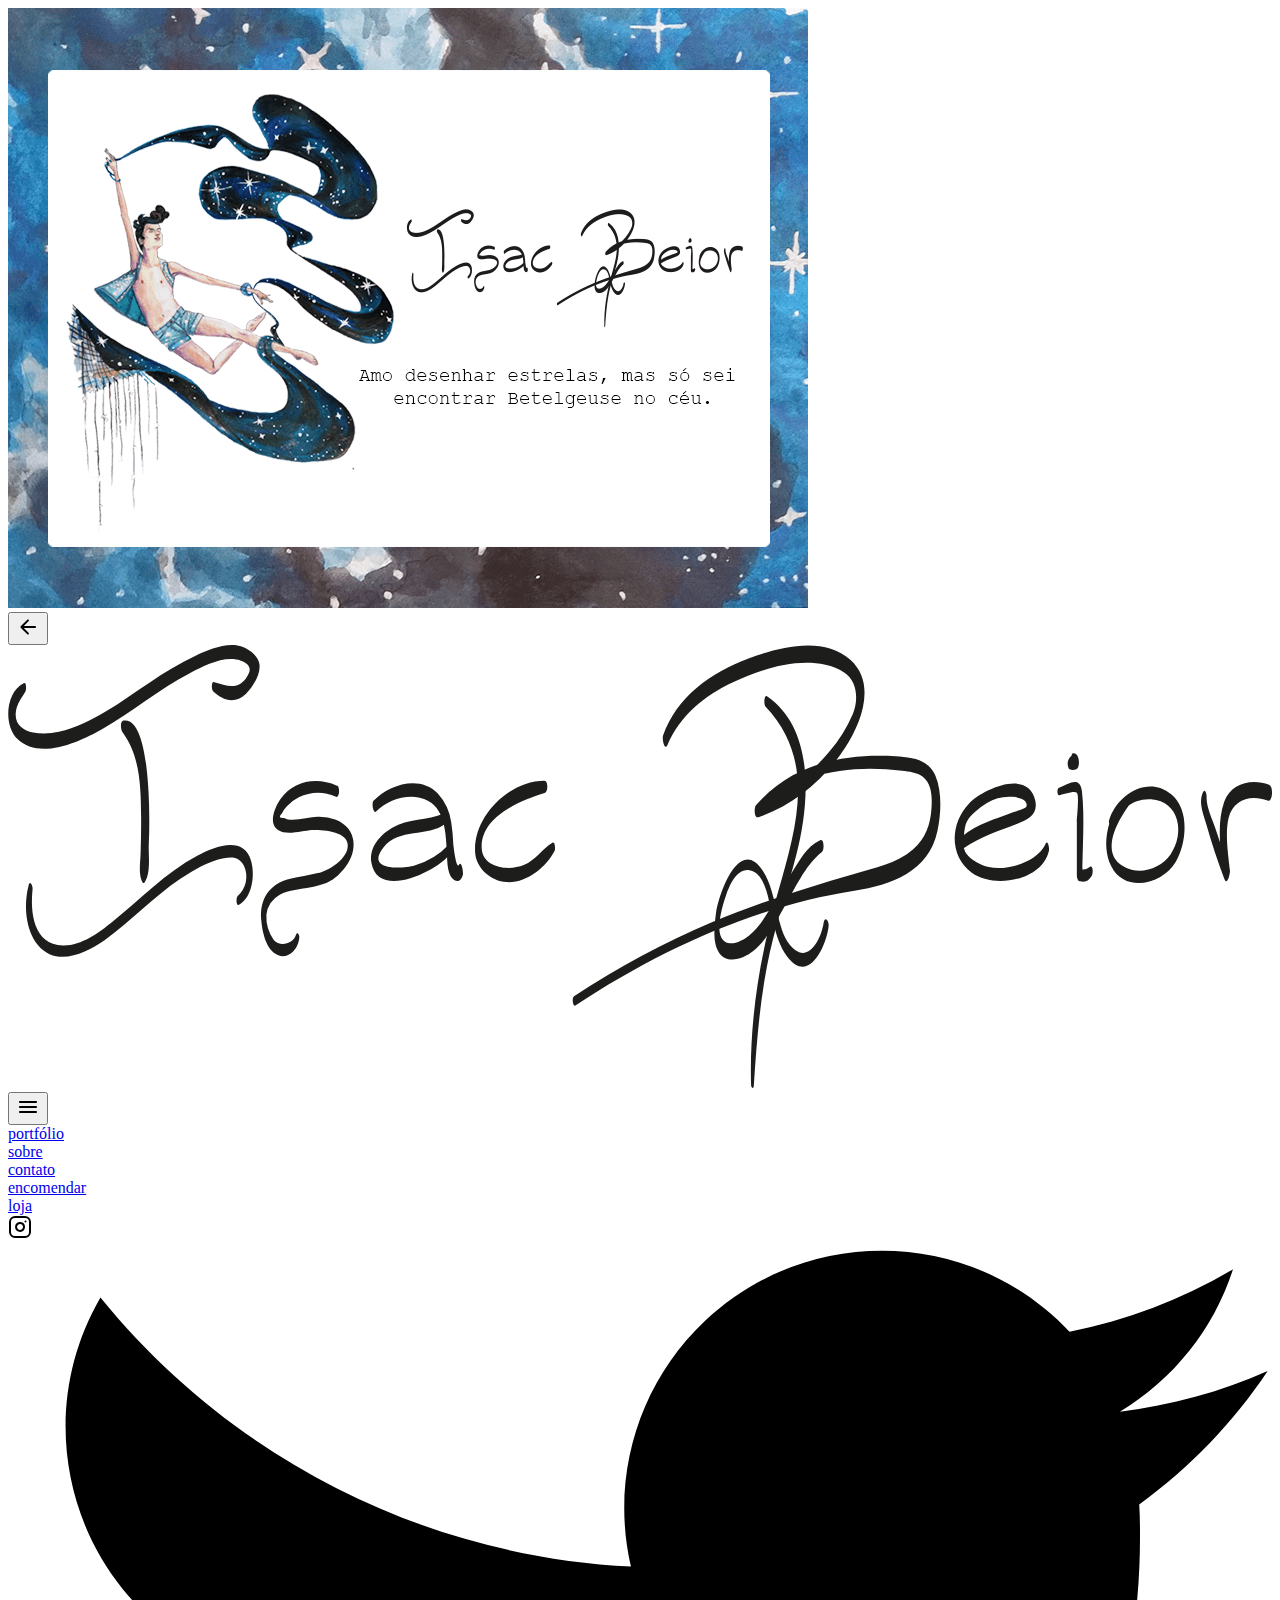
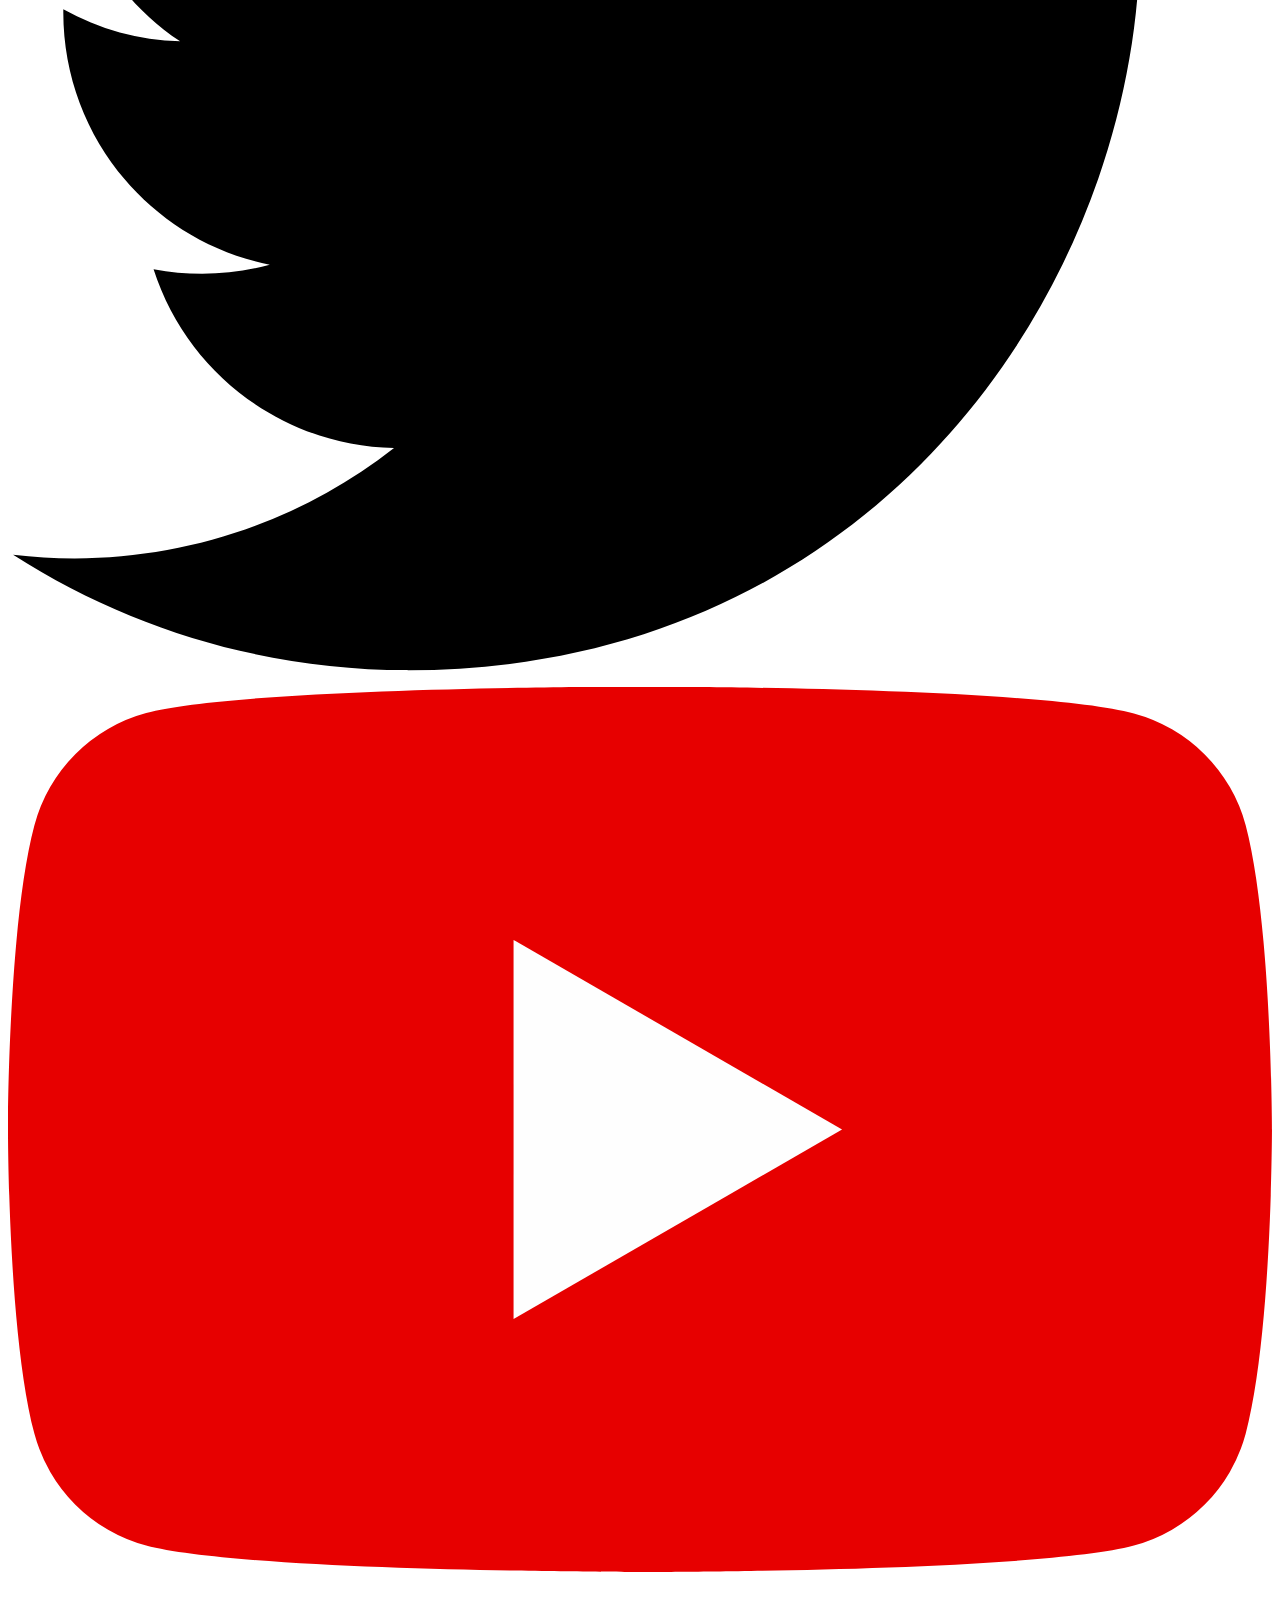
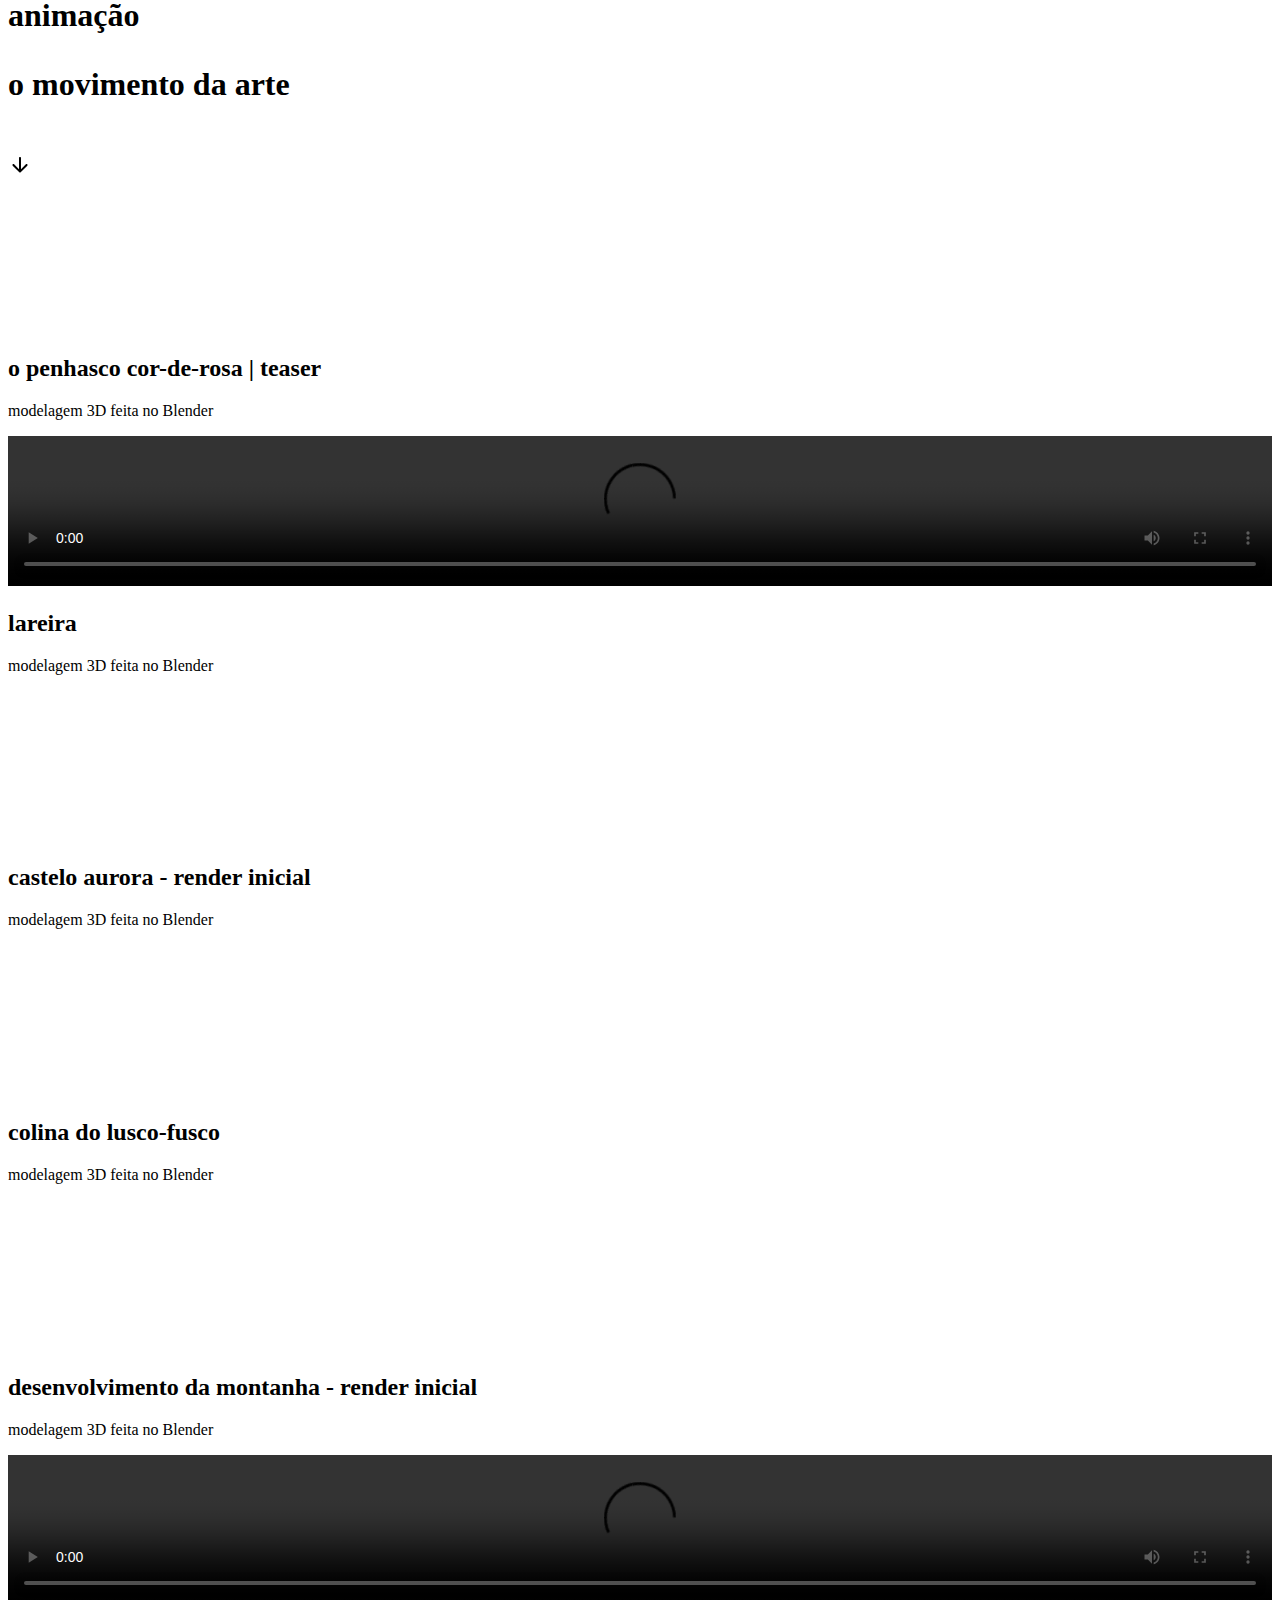
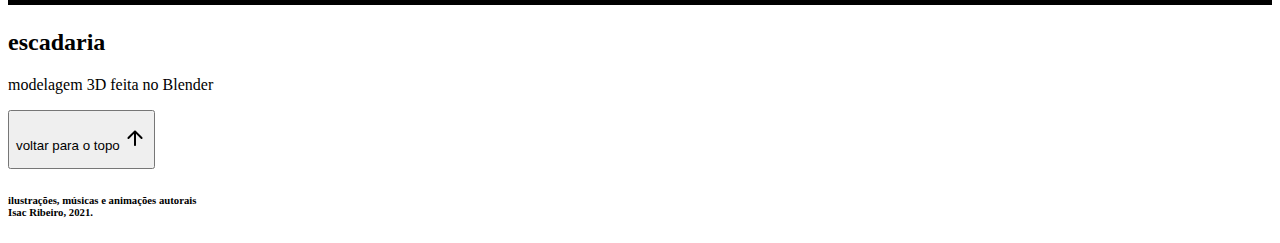
==== pages/animacao.html @ a583391b "Add files via upload" ====
<!DOCTYPE html>

<html lang="pt">
  <head>
    <meta charset="UTF-8" />
    <meta name="viewport" content="width=device-width, initial-scale=1" />

    <link rel="stylesheet" href="..\assets\styles\animacao-style.css" />

    <link rel="shortcut icon" href="..\assets\images\favicon.png" />
    <title>𝙸𝚜𝚊𝚌 𝙱𝚎𝚒𝚘𝚛 | 𝙰𝚗𝚒𝚖𝚊𝚌̧𝚊̃𝚘</title>

    <meta property="og:title" content="Isac Beior Ilustrador" />
    <meta name="keywords" content="ilustração, aquarela, animação, modelagem 3d, portfolio" />
    <meta http-equiv="content-language" content="pt-br" />
    <meta property="og:url" content="https://isacbeior.github.io/portfolio/" />
    <meta property="og:description" content="amo desenhar estrelas, mas só sei encontrar Betelgeuse no céu" />
    <meta property="og:type" content="website" />
    <meta property="og:image" content="https://isacbeior.github.io/portfolio/thumbnail.png" />
    <meta property="og:image:type" content="image/png">
    <meta property="og:image:width" content="800">
    <meta property="og:image:height" content="600">
    <meta name="author" content="Isac Ribeiro" />
    <meta name="thumbnail" content="https://isacbeior.github.io/portfolio/thumbnail.png" />

    <meta name="twitter:card" content="summary_large_image" />
    <meta property="twitter:domain" content="isacbeior.github.io" />
    <meta property="twitter:url" content="https://isacbeior.github.io/portfolio/" />
    <meta name="twitter:title" content="Isac Beior Ilustrador" />
    <meta name="twitter:description" content="amo desenhar estrelas, mas só sei encontrar Betelgeuse no céu" />
    <meta name="twitter:image" content="https://isacbeior.github.io/portfolio/thumbnail.png" />

    <script src="..\assets\scripts\right-click.js"></script>
  </head>

  <body>
    <img alt="thumbnail" id="thumbnail" src="..\thumbnail.png" />

    <!-- header -->
    <header id="head">
      <div id="background-container">
        <div id="img-background">
        </div>
      </div>

      <!-- navigation bar -->
      <nav>
        <!-- back button -->
        <button title="voltar" onclick="goBack()" id="back">
          <img alt="ícone voltar" class="nav-icon" src="..\assets\images\icons\arrow-back.svg">
        </button>
        <script>
          function goBack() {
            window.history.back();
          }
        </script>
        <!-- logo -->
        <img alt="nome" id="nome" src="..\assets\images\nome.svg">
        <!-- dropdown menu -->
        <div class="dropdown">
          <button title="menu" id="menu" class="dropbtn">
            <img alt="ícone menu" class="nav-icon" src="..\assets\images\icons\menu.svg">
          </button>
            <div class="dropdown-content">
              <a href="..\index.html">portfólio</a><br>
              <a href="sobre.html">sobre</a><br>
              <a href="contato.html">contato</a><br>
              <a href="encomendas.html">encomendar</a><br>
              <a target="_blank" href="https://www.colab55.com/@isacbeior?aff=r2k5k2">loja</a><br>
              <a title="página do instagram" target="_blank" href="https://www.instagram.com/isacbeiorarte/">
                <img alt="instagram logo" id="instagram" src="..\assets\images\icons\instagram.svg"></a>
              <a title="página do twitter" target="_blank" href="https://twitter.com/isacbeiorarte">
                <img alt="twitter logo" id="twitter" src="..\assets\images\icons\twitter.svg"></a>
              <a title="canal no YouTube" target="_blank" href="https://www.youtube.com/channel/UCmaSSNnpe5zOqGQV2K4Ae6g">
                <img alt="youtube logo" id="youtube" src="..\assets\images\icons\youtube-icon.svg"></a>

            </div>
        </div>
      </nav>

      <div class="tittle-container">
          <h1>animação<p>o movimento da arte</p></h1><br>
          <a href="#1">
              <img class="downwards" alt="ícone seta para baixo" src="..\assets\images\icons\arrow-downwards.svg">
          </a>
      </div>
    </header>

    <!-- section -->
    <section>
      <!-- grid -->
      <div class="grid-container">

        <div id="1" class="grid-item js-scroll item-1">
          <iframe title="teaser" width="100%" height="100%" src="https://www.youtube.com/embed/Y2pX92h1jp4" frameborder="0" allowfullscreen></iframe>
        </div>
        <div class="grid-item deslizar-base item-2 subtitle">
          <h2>o penhasco cor-de-rosa | teaser<br></h2>
          <p>modelagem 3D feita no Blender</p>
        </div>

        <div class="grid-item js-scroll item-5">
          <video width="100%" height="100%" controls controlsList="nodownload" loop>
            <source src="..\assets\videos\animacao\lareira.mp4" type="video/mp4">
            <p>seu navegador não suporta a tag de vídeo</p>
          </video>
        </div>
        <div class="grid-item deslizar-base item-6 subtitle">
          <h2>lareira<br></h2>
          <p>modelagem 3D feita no Blender</p>
        </div>

        <div class="grid-item js-scroll item-5">
          <iframe title="castelo aurora - render inicial" width="100%" height="100%" src="https://www.youtube.com/embed/fJGQVVkmVlc" frameborder="0" allowfullscreen></iframe>
        </div>
        <div class="grid-item deslizar-base item-6 subtitle">
          <h2>castelo aurora - render inicial<br></h2>
          <p>modelagem 3D feita no Blender</p>
        </div>

        <div class="grid-item js-scroll item-3">
          <iframe title="colina do lusco-fusco" width="100%" height="100%" src="https://www.youtube.com/embed/InKTO_Ip9Pk" frameborder="0" allowfullscreen></iframe>
        </div>
        <div class="grid-item deslizar-base item-4 subtitle">
          <h2>colina do lusco-fusco<br></h2>
          <p>modelagem 3D feita no Blender</p>
        </div>

        <div class="grid-item js-scroll item-5">
          <iframe title="castelo aurora - render inicial" width="100%" height="100%" src="https://www.youtube.com/embed/gMdlhkGb5cw" frameborder="0" allowfullscreen></iframe>
        </div>
        <div class="grid-item deslizar-base item-6 subtitle">
          <h2>desenvolvimento da montanha - render inicial<br></h2>
          <p>modelagem 3D feita no Blender</p>
        </div>

        <div class="grid-item js-scroll item-5">
          <video width="100%" height="100%" controls controlsList="nodownload" loop>
            <source src="..\assets\videos\animacao\stairway.mp4" type="video/mp4">
            <p>seu navegador não suporta a tag de vídeo</p>
          </video>
        </div>
        <div class="grid-item deslizar-base item-6 subtitle">
          <h2>escadaria<br></h2>
          <p>modelagem 3D feita no Blender</p>
        </div>

        <script src="..\assets\scripts\fadeIn-grid.js"></script>
      </div>

      <!-- top button -->
      <button onclick="topFunction()" id="top-btn" title="voltar para o topo">
        <p>voltar para o topo&nbsp;<img id="up" alt="ícone seta para cima" src="..\assets\images\icons\arrow-upward.svg"></p>
        <script src="..\assets\scripts\top-function.js"></script>
      </button>
    </section>

    <!-- footer -->
    <footer>
      <div id="box"></div>
      <div id="autor">
        <h6>
          ilustrações, músicas e animações autorais<br>
          Isac Ribeiro, 2021.
        </h6>
      </div>
    </footer>

  </body>
</html>
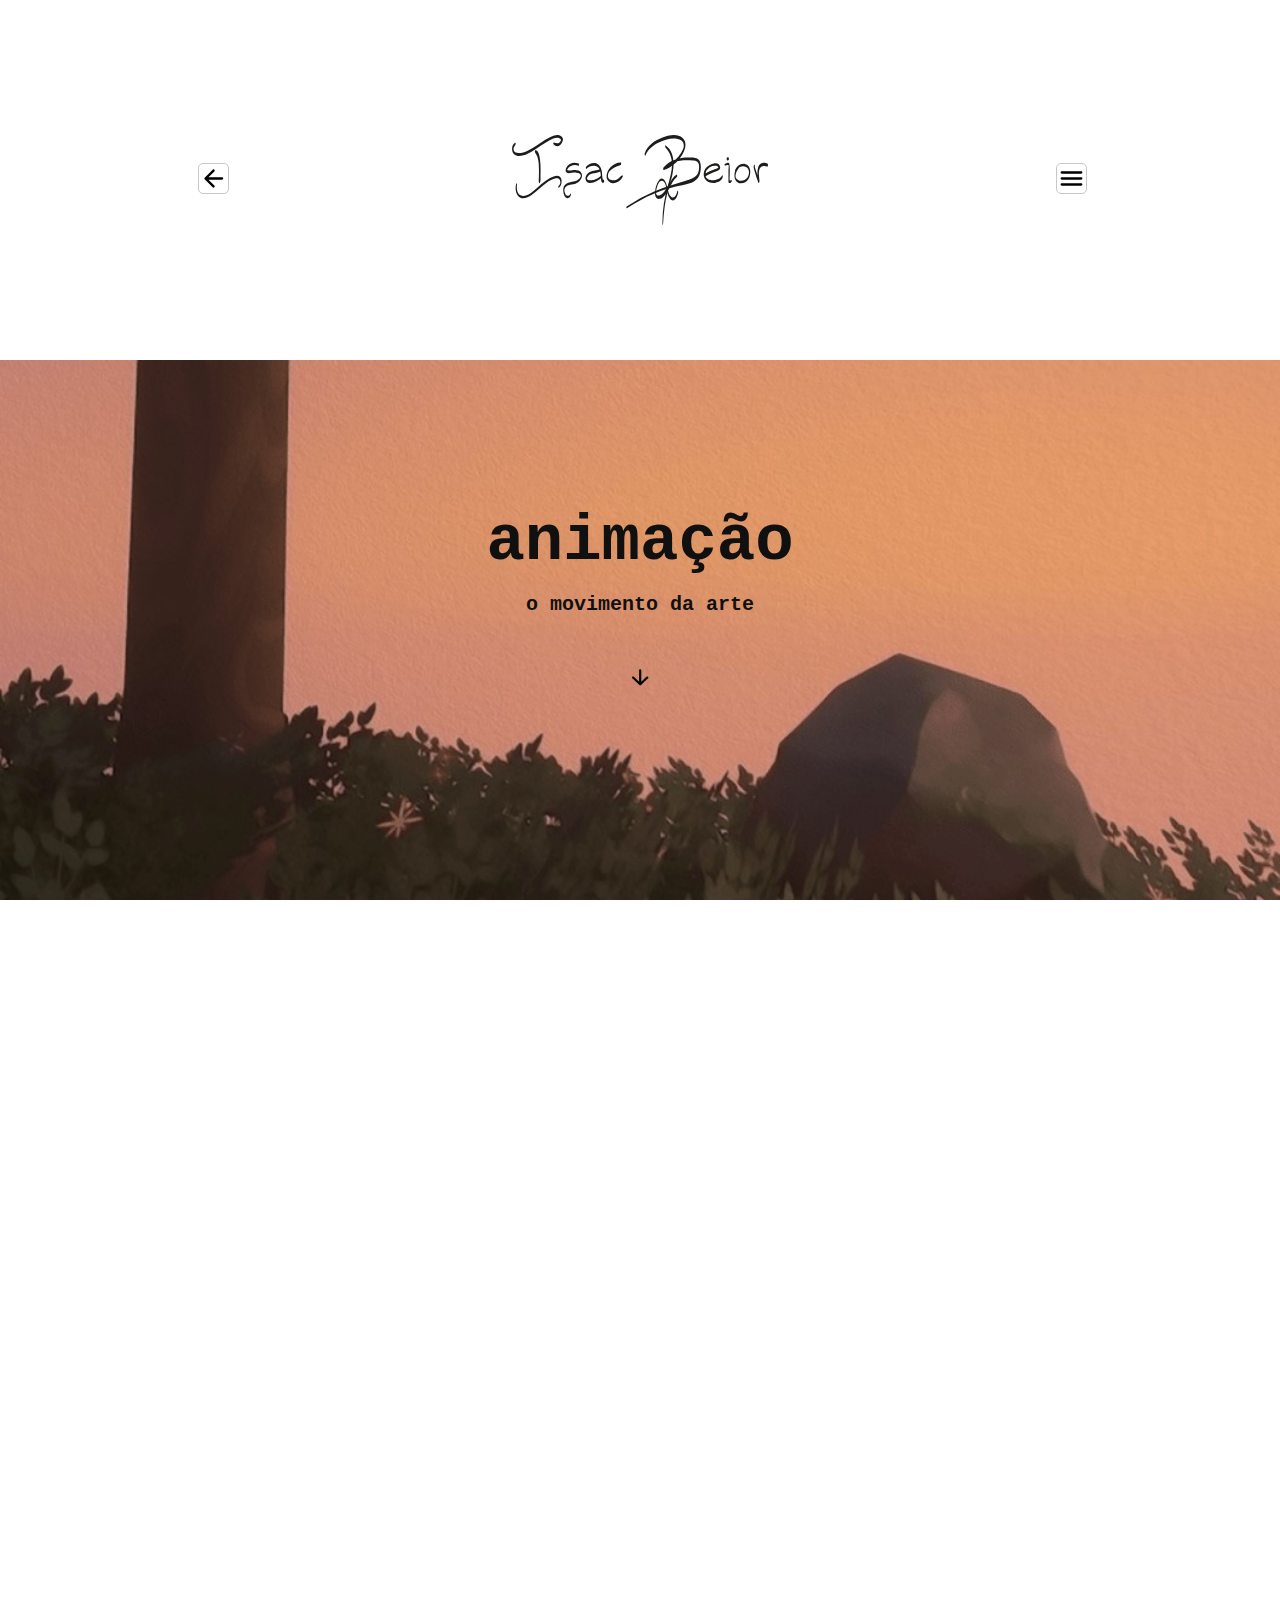
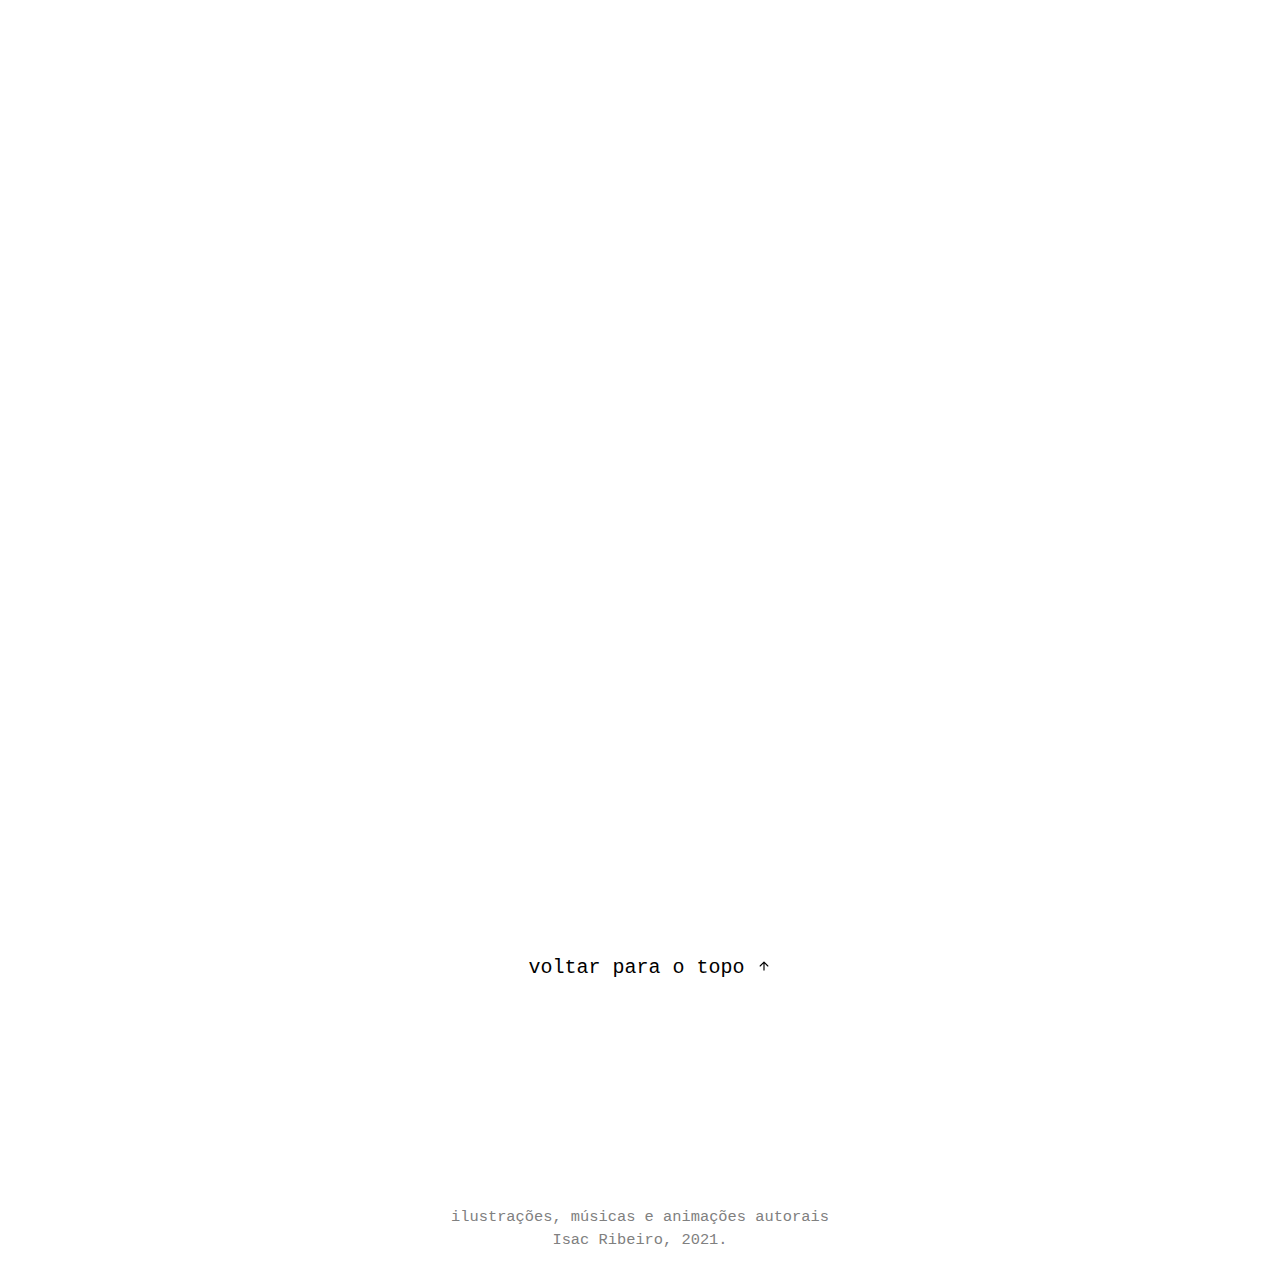
==== commit 3329417a: "Add files via upload" ====
--- a/pages/animacao.html
+++ b/pages/animacao.html
@@ -8,7 +8,7 @@
     <link rel="stylesheet" href="..\assets\styles\animacao-style.css" />
 
     <link rel="shortcut icon" href="..\assets\images\favicon.png" />
-    <title>𝙸𝚜𝚊𝚌 𝙱𝚎𝚒𝚘𝚛 | 𝙰𝚗𝚒𝚖𝚊𝚌̧𝚊̃𝚘</title>
+    <title>𝙸𝚜𝚊𝚌 𝙱𝚎𝚒𝚘𝚛 | Animação</title>
 
     <meta property="og:title" content="Isac Beior Ilustrador" />
     <meta name="keywords" content="ilustração, aquarela, animação, modelagem 3d, portfolio" />
@@ -92,11 +92,21 @@
       <div class="grid-container">
 
         <div id="1" class="grid-item js-scroll item-1">
+          <iframe title="teaser" width="100%" height="100%" src="https://www.youtube.com/embed/3Lc_3T2XGRs" frameborder="0" allowfullscreen></iframe>
+        </div>
+        <div class="grid-item deslizar-base item-2 subtitle">
+          <h2>O Vento do Desconhecido<br></h2>
+          <p>modelagem 3D feita no Blender<br>
+             música feita no Musescore</p>
+        </div>
+
+        <div class="grid-item js-scroll item-1">
           <iframe title="teaser" width="100%" height="100%" src="https://www.youtube.com/embed/Y2pX92h1jp4" frameborder="0" allowfullscreen></iframe>
         </div>
         <div class="grid-item deslizar-base item-2 subtitle">
           <h2>o penhasco cor-de-rosa | teaser<br></h2>
-          <p>modelagem 3D feita no Blender</p>
+          <p>modelagem 3D feita no Blender<br>
+             música feita no Musescore</p>
         </div>
 
         <div class="grid-item js-scroll item-5">
@@ -107,6 +117,17 @@
         </div>
         <div class="grid-item deslizar-base item-6 subtitle">
           <h2>lareira<br></h2>
+          <p>modelagem 3D feita no Blender</p>
+        </div>
+
+        <div class="grid-item js-scroll item-5">
+          <video width="100%" height="100%" controls controlsList="nodownload" loop>
+            <source src="..\assets\videos\animacao\stairway.mp4" type="video/mp4">
+            <p>seu navegador não suporta a tag de vídeo</p>
+          </video>
+        </div>
+        <div class="grid-item deslizar-base item-6 subtitle">
+          <h2>escadaria<br></h2>
           <p>modelagem 3D feita no Blender</p>
         </div>
 
@@ -134,17 +155,6 @@
           <p>modelagem 3D feita no Blender</p>
         </div>
 
-        <div class="grid-item js-scroll item-5">
-          <video width="100%" height="100%" controls controlsList="nodownload" loop>
-            <source src="..\assets\videos\animacao\stairway.mp4" type="video/mp4">
-            <p>seu navegador não suporta a tag de vídeo</p>
-          </video>
-        </div>
-        <div class="grid-item deslizar-base item-6 subtitle">
-          <h2>escadaria<br></h2>
-          <p>modelagem 3D feita no Blender</p>
-        </div>
-
         <script src="..\assets\scripts\fadeIn-grid.js"></script>
       </div>
 
